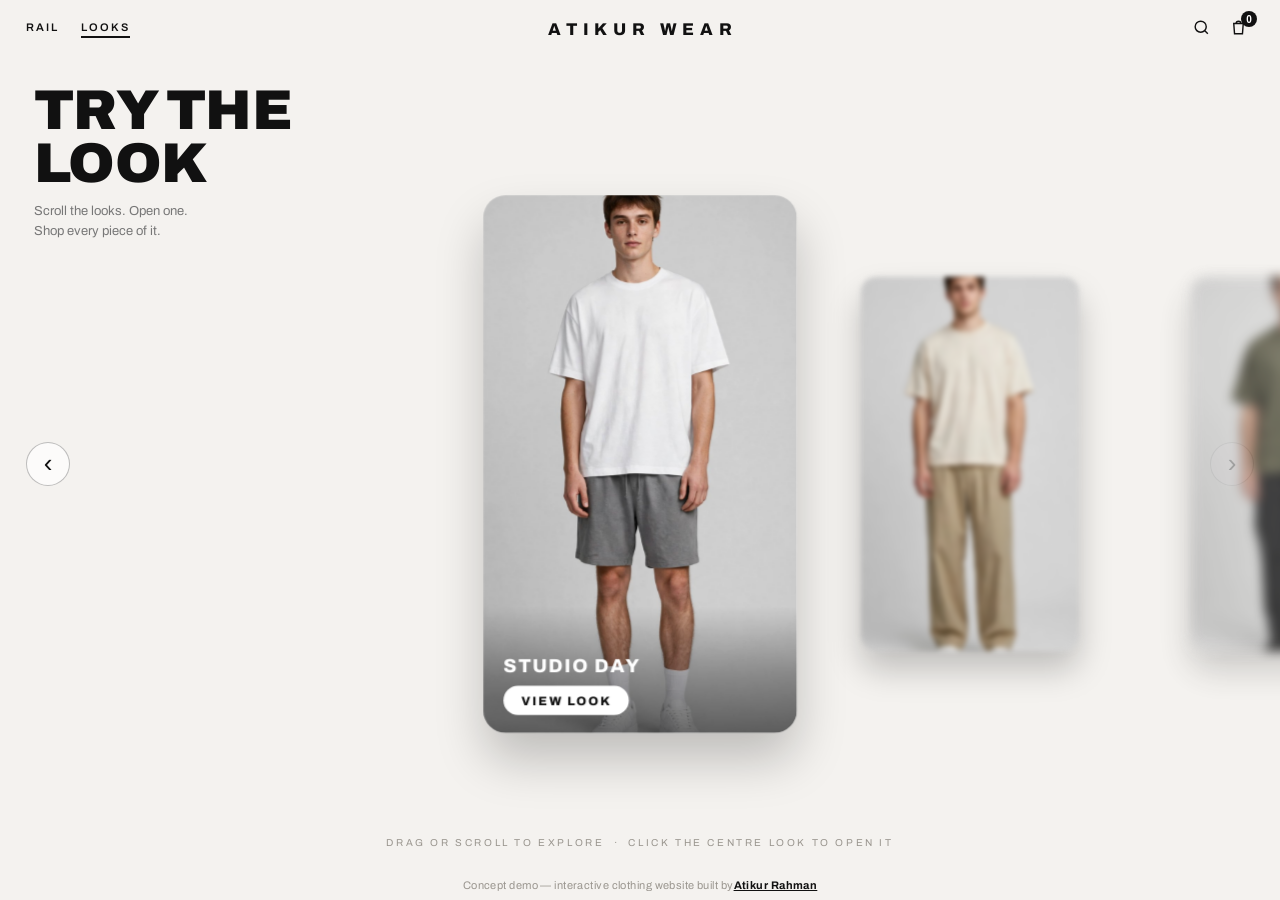
==== looks/index.html @ 2a0639ae "Add Try the Look page: 4 model looks, blur carousel, shop-the-look detail" ====
<!DOCTYPE html>
<html lang="en">
<head>
<meta charset="UTF-8">
<meta name="viewport" content="width=device-width, initial-scale=1.0, viewport-fit=cover">
<title>ATIKUR WEAR — Try the Look</title>
<meta name="description" content="Try the look — scroll the looks, open one, shop every piece.">
<link rel="preconnect" href="https://fonts.googleapis.com">
<link href="https://fonts.googleapis.com/css2?family=Archivo:wght@400;500;600;700;800;900&display=swap" rel="stylesheet">
<link rel="stylesheet" href="looks.css">
</head>
<body>

<header class="topbar">
  <div class="top-left">
    <a href="../">RAIL</a>
    <a href="./" class="active">LOOKS</a>
  </div>
  <div class="wordmark" id="wordmark">ATIKUR&nbsp;WEAR</div>
  <div class="top-right">
    <button class="icon-btn" aria-label="Search">
      <svg viewBox="0 0 24 24" width="19" height="19" fill="none" stroke="currentColor" stroke-width="1.8"><circle cx="11" cy="11" r="7"/><path d="M20 20l-3.8-3.8"/></svg>
    </button>
    <button class="icon-btn bag" id="bagBtn" aria-label="Shopping bag">
      <svg viewBox="0 0 24 24" width="19" height="19" fill="none" stroke="currentColor" stroke-width="1.8"><path d="M6 7h12l-1 13H7L6 7z"/><path d="M9 7a3 3 0 0 1 6 0"/></svg>
      <span class="bag-count" id="bagCount">0</span>
    </button>
  </div>
</header>

<main class="stage" id="stage">
  <div class="title-block">
    <h1>TRY THE<br>LOOK</h1>
    <p>Scroll the looks. Open one.<br>Shop every piece of it.</p>
  </div>
  <div class="track" id="track"></div>
  <button class="car-arrow left" id="carPrev" aria-label="Previous look">‹</button>
  <button class="car-arrow right" id="carNext" aria-label="Next look">›</button>
  <div class="rail-note">DRAG OR SCROLL TO EXPLORE&nbsp;&nbsp;·&nbsp;&nbsp;CLICK THE CENTRE LOOK TO OPEN IT</div>
</main>

<section class="detail" id="detail" aria-hidden="true">
  <button class="edge-arrow left" id="detPrev" aria-label="Previous look">‹</button>
  <button class="edge-arrow right" id="detNext" aria-label="Next look">›</button>
  <button class="det-close" id="detClose" aria-label="Back to looks">✕</button>
  <div class="det-photo-wrap">
    <img class="det-photo" id="detPhoto" src="" alt="Look">
  </div>
  <div class="det-panel">
    <div class="det-kicker">THE LOOK</div>
    <h2 class="det-name" id="detName">—</h2>
    <p class="det-desc" id="detDesc"></p>
    <div class="det-items" id="detItems"></div>
    <div class="det-total"><span>Total</span><span id="detTotal">—</span></div>
    <button class="det-add" id="detAdd">ADD LOOK TO CART</button>
    <div class="det-meta">FREE DELIVERY OVER $100&nbsp;&nbsp;·&nbsp;&nbsp;30-DAY RETURNS</div>
  </div>
</section>

<div class="toast" id="toast">Added to bag ✓</div>

<footer class="foot">
  Concept demo — interactive clothing website built by <a href="https://atikur.cyou">Atikur Rahman</a>
</footer>

<script src="looks.js"></script>
</body>
</html>
---- looks/looks.css ----
* { margin: 0; padding: 0; box-sizing: border-box; }
html, body { height: 100%; }
body {
  font-family: 'Archivo', system-ui, sans-serif;
  background: #f4f2ef;
  color: #111;
  overflow: hidden;
  -webkit-user-select: none; user-select: none;
  -webkit-tap-highlight-color: transparent;
}

/* ---------- top bar ---------- */
.topbar {
  position: fixed; top: 0; left: 0; right: 0; height: 58px; z-index: 40;
  display: flex; align-items: center; justify-content: space-between;
  padding: 0 26px;
}
.top-left { display: flex; gap: 22px; flex: 1; }
.top-left a {
  text-decoration: none; color: #111; font-size: 11px; font-weight: 600;
  letter-spacing: .18em;
}
.top-left a.active { border-bottom: 2px solid #111; padding-bottom: 3px; }
.wordmark {
  flex: 1; text-align: center; font-weight: 800; font-size: 17px;
  letter-spacing: .34em; cursor: pointer; padding-left: .34em;
}
.top-right { flex: 1; display: flex; justify-content: flex-end; gap: 6px; }
.icon-btn { position: relative; background: none; border: none; cursor: pointer; padding: 6px; color: #111; }
.bag-count {
  position: absolute; top: -1px; right: -3px; min-width: 16px; height: 16px; padding: 0 4px;
  background: #111; color: #fff; border-radius: 999px; font-size: 10px; font-weight: 700;
  display: flex; align-items: center; justify-content: center;
}

/* ---------- carousel stage ---------- */
.stage { position: fixed; inset: 58px 0 30px 0; overflow: hidden; touch-action: none; cursor: grab; }
.stage.dragging { cursor: grabbing; }
.title-block { position: absolute; top: 26px; left: 34px; z-index: 10; pointer-events: none; }
.title-block h1 { font-size: clamp(34px, 5vw, 56px); font-weight: 900; line-height: .95; letter-spacing: -.01em; }
.title-block p { margin-top: 12px; font-size: 13px; line-height: 1.5; color: #777; }

.track { position: absolute; inset: 0; }
.card {
  position: absolute; top: 50%; left: 50%;
  width: 280px; height: 480px; margin: -240px 0 0 -140px;
  border-radius: 20px; overflow: hidden; cursor: pointer;
  box-shadow: 0 24px 44px rgba(0,0,0,.22);
  will-change: transform, filter, opacity;
}
.card img { width: 100%; height: 100%; object-fit: cover; display: block; pointer-events: none; }
.card .card-label {
  position: absolute; left: 0; right: 0; bottom: 0; padding: 44px 18px 16px;
  background: linear-gradient(180deg, transparent, rgba(0,0,0,.55));
  color: #fff; opacity: 0; transition: opacity .2s; pointer-events: none;
}
.card.center .card-label { opacity: 1; }
.card-label .name { font-size: 17px; font-weight: 800; letter-spacing: .08em; text-transform: uppercase; }
.card-label .view {
  display: inline-block; margin-top: 8px; padding: 7px 16px; border-radius: 999px;
  background: #fff; color: #111; font-size: 11px; font-weight: 800; letter-spacing: .14em;
}

.car-arrow {
  position: absolute; top: 50%; transform: translateY(-50%); z-index: 20;
  width: 44px; height: 44px; border-radius: 50%;
  border: 1px solid rgba(0,0,0,.25); background: rgba(255,255,255,.7); color: #111;
  font-size: 26px; line-height: 1; cursor: pointer; transition: .15s;
  display: flex; align-items: center; justify-content: center; padding-bottom: 3px;
}
.car-arrow:hover { background: #111; color: #fff; }
.car-arrow.left { left: 26px; }
.car-arrow.right { right: 26px; }
.rail-note {
  position: absolute; left: 0; right: 0; bottom: 22px; text-align: center;
  font-size: 10px; letter-spacing: .26em; color: #9a968f; pointer-events: none;
  white-space: nowrap;
}

/* ---------- detail view ---------- */
.detail {
  position: fixed; inset: 0; z-index: 60; display: none;
  background: #ece9e4; overflow: hidden;
}
.detail.open { display: flex; }
.det-photo-wrap {
  flex: 1.15; display: flex; align-items: center; justify-content: center;
  padding: 78px 20px 40px;
}
.det-photo {
  max-height: 100%; max-width: 100%; object-fit: contain; border-radius: 18px;
  box-shadow: 0 26px 50px rgba(0,0,0,.22);
  animation: detIn .35s cubic-bezier(.2,1.2,.4,1);
}
@keyframes detIn { from { transform: translateY(14px) scale(.97); opacity: 0; } to { transform: none; opacity: 1; } }
.det-photo.swap { animation: detSwap .3s ease; }
@keyframes detSwap { 0% { opacity: 0; transform: translateX(18px); } 100% { opacity: 1; transform: none; } }

.det-panel {
  flex: 1; max-width: 460px; background: #fff; margin: 78px 34px 40px 0;
  border-radius: 18px; padding: 30px 28px; overflow-y: auto;
  box-shadow: 0 20px 44px rgba(0,0,0,.14);
}
.det-kicker { font-size: 11px; font-weight: 700; letter-spacing: .24em; color: #999; }
.det-name { font-size: 30px; font-weight: 900; letter-spacing: .02em; margin: 8px 0 6px; text-transform: uppercase; }
.det-desc { font-size: 14px; line-height: 1.55; color: #666; margin-bottom: 20px; }
.det-items { display: flex; flex-direction: column; gap: 12px; }
.det-item {
  display: flex; align-items: center; gap: 14px; padding: 10px 12px;
  border: 1px solid #eee; border-radius: 14px; background: #faf9f7;
}
.det-item img { width: 52px; height: 52px; object-fit: cover; border-radius: 10px; flex: none; }
.det-item .it-name { flex: 1; font-size: 14px; font-weight: 600; }
.det-item .it-name span { display: block; font-size: 12px; color: #999; font-weight: 400; margin-top: 2px; }
.det-item .it-price { font-size: 14px; font-weight: 700; }
.det-item .it-add {
  width: 30px; height: 30px; border-radius: 50%; border: 1px solid #ddd; background: #fff;
  font-size: 16px; cursor: pointer; flex: none; transition: .15s;
}
.det-item .it-add:hover, .det-item .it-add.added { background: #111; color: #fff; border-color: #111; }
.det-total {
  display: flex; justify-content: space-between; margin: 20px 2px 16px;
  font-size: 16px; font-weight: 800; letter-spacing: .04em;
}
.det-add {
  width: 100%; padding: 15px; border: none; border-radius: 999px;
  background: #111; color: #fff; font-size: 13px; font-weight: 800;
  letter-spacing: .16em; cursor: pointer; transition: .15s;
}
.det-add:hover { transform: translateY(-1px); }
.det-meta { text-align: center; font-size: 10px; letter-spacing: .18em; color: #9a968f; margin-top: 14px; }

.edge-arrow {
  position: absolute; top: 50%; transform: translateY(-50%); z-index: 5;
  width: 44px; height: 44px; border-radius: 50%;
  border: 1px solid rgba(0,0,0,.25); background: transparent; color: #111;
  font-size: 26px; line-height: 1; cursor: pointer; transition: .15s;
  display: flex; align-items: center; justify-content: center; padding-bottom: 3px;
}
.edge-arrow:hover { background: #111; color: #fff; }
.edge-arrow.left { left: 26px; }
.edge-arrow.right { right: 26px; }
.det-close {
  position: absolute; top: 74px; right: 26px; z-index: 5;
  width: 38px; height: 38px; border-radius: 50%; border: 1px solid rgba(0,0,0,.25);
  background: transparent; font-size: 14px; cursor: pointer;
}
.det-close:hover { background: #111; color: #fff; }

/* ---------- toast / footer ---------- */
.toast {
  position: fixed; left: 50%; bottom: 60px; transform: translateX(-50%) translateY(20px);
  background: #111; color: #fff; padding: 12px 26px; border-radius: 999px; font-weight: 700; font-size: 14px;
  opacity: 0; pointer-events: none; transition: .3s; z-index: 90; box-shadow: 0 12px 30px rgba(0,0,0,.3);
}
.toast.show { opacity: 1; transform: translateX(-50%) translateY(0); }
.foot {
  position: fixed; left: 0; right: 0; bottom: 0; height: 30px; z-index: 40;
  display: flex; align-items: center; justify-content: center;
  font-size: 11px; color: #9a968f; letter-spacing: .04em;
}
.foot a { color: #111; font-weight: 700; }

/* ---------- mobile ---------- */
@media (max-width: 760px) {
  .top-left { display: none; }
  .wordmark { text-align: left; padding-left: 0; }
  .title-block { top: 14px; left: 20px; }
  .card { width: 220px; height: 380px; margin: -190px 0 0 -110px; }
  .detail.open { flex-direction: column; overflow-y: auto; }
  .det-photo-wrap { padding: 70px 16px 8px; flex: none; }
  .det-photo { max-height: 44vh; }
  .det-panel { margin: 8px 16px 20px; max-width: none; }
  .edge-arrow.left { left: 10px; }
  .edge-arrow.right { right: 10px; }
  .car-arrow.left { left: 10px; }
  .car-arrow.right { right: 10px; }
}
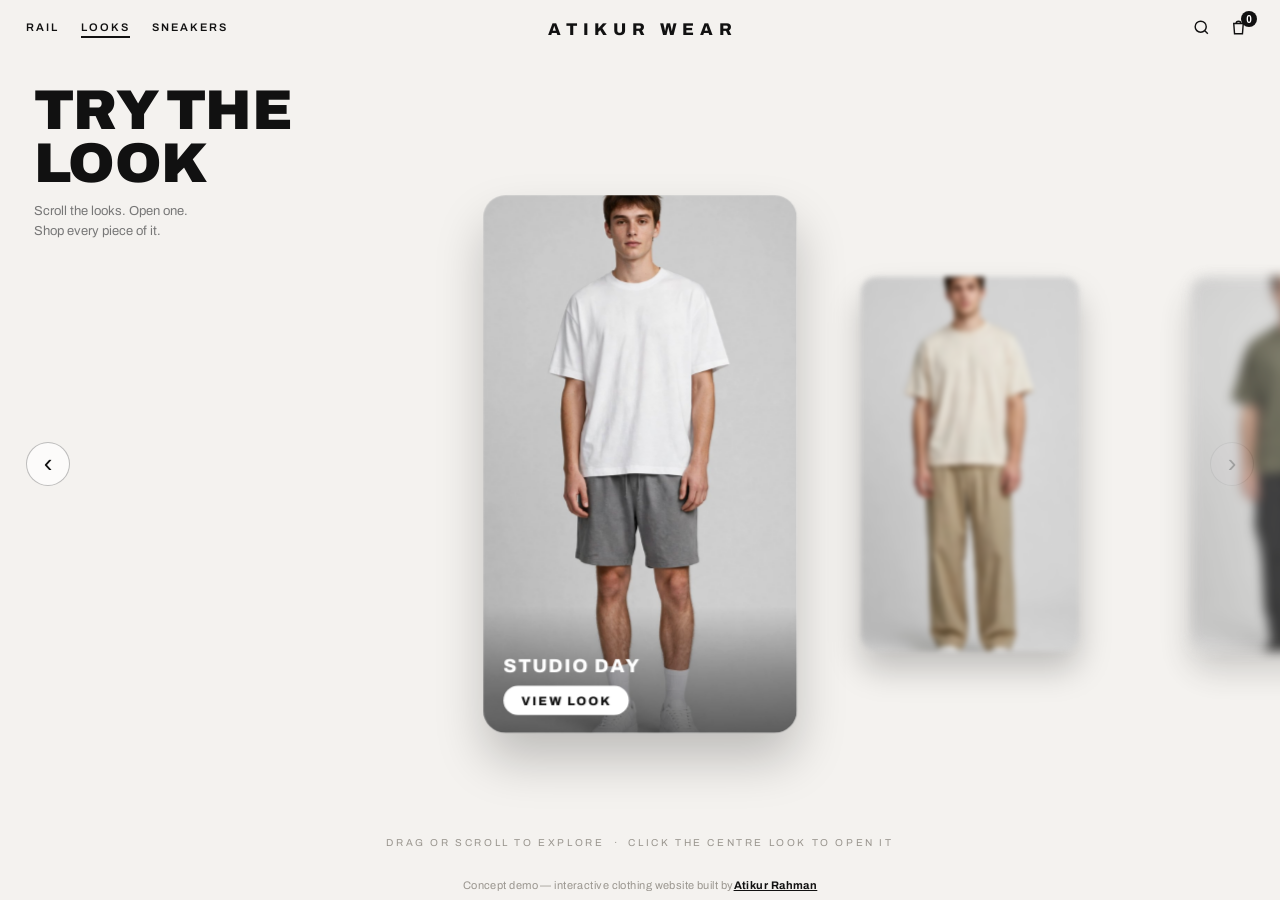
==== commit d33b318c: "Sneaker showcase + 360 rotate and animated colour change on all products" ====
--- a/looks/index.html
+++ b/looks/index.html
@@ -15,6 +15,7 @@
   <div class="top-left">
     <a href="../">RAIL</a>
     <a href="./" class="active">LOOKS</a>
+    <a href="../sneakers/">SNEAKERS</a>
   </div>
   <div class="wordmark" id="wordmark">ATIKUR&nbsp;WEAR</div>
   <div class="top-right">
